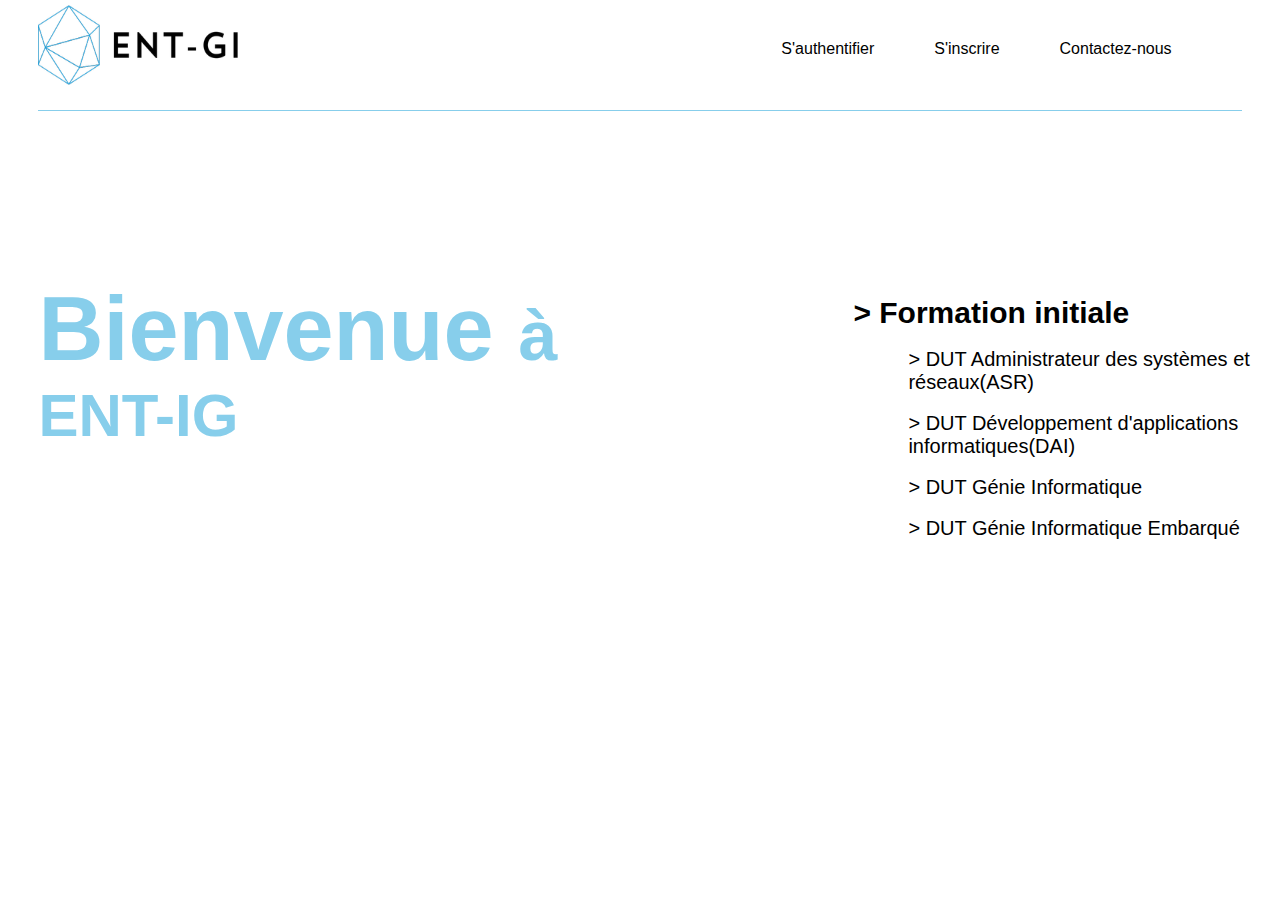
==== index.html @ b44a0aa2 "init project" ====
<!DOCTYPE html>
<html lang="en">
<head>
    <meta charset="UTF-8">
    <title>Page d'accueil</title>
    <link rel="stylesheet" href="style.css">
</head>
<body>
<div class="conteneur">
<nav>
    <img src="log.png" class="logo" alt="Veuillez attendre!" width="200" height="80">
    <ul>
        <li><a href="">S'authentifier</a></li>
        <li><a href="">S'inscrire</a></li>
        <li><a href="">Contactez-nous</a></li>
    </ul>
</nav>
    <div class="site-conteneur">
        <p>Bienvenue <span>à</span></p>
        <h1> ENT-IG</h1>
    </div>
    <div class="mylist">
        <ul class="list1">
            <li class="elem1"> > Formation initiale</li><br>
            <li> > DUT Administrateur des systèmes et réseaux(ASR)</li><br>
            <li> > DUT Développement d'applications informatiques(DAI)</li><br>
            <li> > DUT Génie Informatique</li><br>
            <li> > DUT Génie Informatique Embarqué</li>
        </ul>
    </div>
<hr>
</div>

</body>
</html>
---- style.css ----
*,*::before, *::after{
    box-sizing: border-box;
    margin: 0;
    padding: 0;
    outline: none;
    font-family: sans-serif;
}
.conteneur{
    position: relative;
    height:100vh;
    width:100%;
    background-color: white;
    padding:0 3%;
    background-size: cover;
    background-position: center;
}
nav{
    display: flex;
    justify-content: space-between;
    align-items: center;
    flex-wrap: wrap;
    padding: 5px 0;
}

nav ul{
    display: flex;
    justify-content: flex-end;
    flex:1;
    padding-top: 7px;
    padding-right: 30px;
    text-align: right;
    list-style-type: none;

}
ul li{
    margin-right: 20px;
}
ul li a{
    position: relative;
    padding: 10px 20px;
    text-decoration: none;
    color: black;
    font-size: medium;
}
ul li a::after{
    content:'';
    background:SkyBlue;
    position: absolute;
    bottom:0;
    right:0;
    width:0;
    height:2px;
    transform: translate(-50%, 5px);


}
ul li a:hover::after{
width:38%
}
.site-conteneur{

    position: absolute;
    bottom: 50%;
    color: skyblue;
}
.site-conteneur p{
    font-size: 90px;
    font-weight: bold;
}
.site-conteneur span{
    font-size: 70px ;
}
.site-conteneur h1{
    font-size: 60px ;
}
.mylist{
    position: absolute;
    bottom:40%;
    padding-left: 800px;
}
.elem1{
    font-weight: bold;
    padding-left: 15px;
    list-style-type:none;
    font-size: 30px;
}
.list1 li:not(.elem1){
font-size:20px;
    list-style-type: none;
    padding-left: 70px;

}
hr {
    margin-top: 20px;
    margin-bottom: 20px;
    border: 0;
    border-top: 1px solid SkyBlue;
}
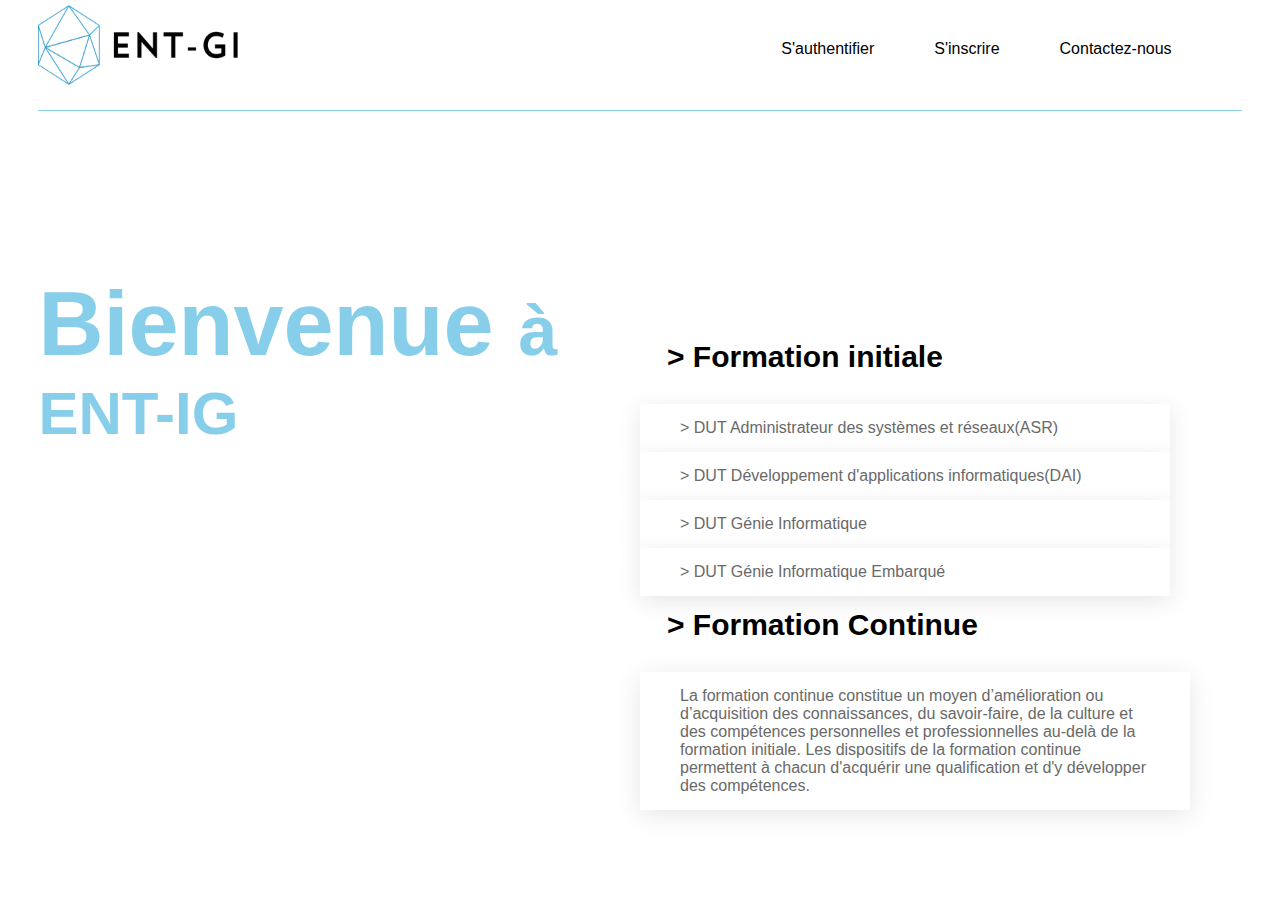
==== commit 6caaf0bf: "change" ====
--- a/index.html
+++ b/index.html
@@ -20,16 +20,63 @@
         <h1> ENT-IG</h1>
     </div>
     <div class="mylist">
-        <ul class="list1">
-            <li class="elem1"> > Formation initiale</li><br>
-            <li> > DUT Administrateur des systèmes et réseaux(ASR)</li><br>
-            <li> > DUT Développement d'applications informatiques(DAI)</li><br>
-            <li> > DUT Génie Informatique</li><br>
-            <li> > DUT Génie Informatique Embarqué</li>
-        </ul>
+        <div class="cls">
+            <div class="list1">
+                <ul>
+                    <li class="elem1"> > Formation initiale</li><br>
+                </ul>
+            </div>
+            <div class="list">
+                <ul>
+                    <li class="item">
+                        <i class="left-icon far fa-circle"></i>
+                        <div class="cl">
+                            > DUT Administrateur des systèmes et réseaux(ASR)
+                        </div>
+                        <i class="right-icon far fa-trash-alt"></i>
+                    </li>
+                    <li class="item">
+                        <i class="left-icon far fa-check-circle"></i>
+                        <div class="cl">
+                            > DUT Développement d'applications informatiques(DAI)
+                        </div>
+                        <i class="right-icon far fa-trash-alt"></i>
+                    </li>
+                    <li class="item">
+                        <i class="left-icon far fa-circle"></i>
+                        <div class="cl">
+                            > DUT Génie Informatique
+                        </div>
+                        <i class="right-icon far fa-trash-alt"></i>
+                    </li>
+                    <li class="item">
+                        <i class="left-icon far fa-check-circle"></i>
+                        <div class="cl">
+                            > DUT Génie Informatique Embarqué
+                        </div>
+                        <i class="right-icon far fa-trash-alt"></i>
+                    </li>
+                </ul>
+            </div>
+        </div>
+        <div class="list1">
+            <ul>
+                <li class="elem1"> > Formation Continue</li><br>
+            </ul>
+            <div class="item">
+                <div class="cl">
+                    La formation continue constitue un moyen d’amélioration ou 
+                    d’acquisition des connaissances, du savoir-faire, 
+                    de la culture et des compétences personnelles et 
+                    professionnelles au-delà de la formation initiale. 
+                    Les dispositifs de la formation continue permettent 
+                    à chacun d'acquérir une qualification et d'y développer des compétences.
+                </div>
+            </div>
+        </div>
     </div>
 <hr>
+
 </div>
-
 </body>
-</html>+</html>
--- a/style.css
+++ b/style.css
@@ -51,14 +51,15 @@
     width:0;
     height:2px;
     transform: translate(-50%, 5px);
-
-
 }
 ul li a:hover::after{
 width:38%
 }
 .site-conteneur{
-
+    font-size: 70px;
+    font-weight: 700;
+    font-family: var(--font-secondary);
+    line-height: 1.2;
     position: absolute;
     bottom: 50%;
     color: skyblue;
@@ -75,14 +76,19 @@
 }
 .mylist{
     position: absolute;
-    bottom:40%;
-    padding-left: 800px;
-}
+    bottom:10%;
+    padding-left: 640px;
+    right: 90px;
+} 
 .elem1{
     font-weight: bold;
     padding-left: 15px;
     list-style-type:none;
     font-size: 30px;
+    margin: 12px;
+}
+.cl{
+    color: dimgray;
 }
 .list1 li:not(.elem1){
 font-size:20px;
@@ -95,4 +101,94 @@
     margin-bottom: 20px;
     border: 0;
     border-top: 1px solid SkyBlue;
+}
+
+:root {
+	--main-bg-color: #f0f0f0;
+	--item-hover-bg: SkyBlue;
+	--item-hover-color: #fff;
+	--item-bg-color: #fff;
+	--box-header-bg: SkyBlue;
+	--box-header-color: #fff;
+}
+
+body {
+	font-family: 'Roboto', sans-serif;
+	display: flex;
+	justify-content: center;
+	align-items: center;
+	background: var(--main-bg-color);
+}
+
+.box {
+	width: 300px;
+	position: absolute;
+	top: 50%;
+	left: 50%;
+	transform: translate(-50%, -50%);
+	display: flex;
+	flex-direction: column;
+	box-shadow: 0 14px 28px rgba(0,0,0,0.25),
+							0 10px 10px rgba(0,0,0,0.22);
+}
+
+.box-header {
+	padding: 10px 50px;
+	display: flex;
+	justify-content: center;
+	align-items: center;
+	background: var(--box-header-bg);
+	color: var(--box-header-color);
+}
+
+.list {
+	position: relative;
+	padding: unset;
+	margin: 0;
+	width: 100%;	
+}
+
+.item {
+	list-style: none;
+	padding: 15px 40px;
+	box-shadow: 0 5px 25px rgba(0,0,0,.1);
+	position: relative;
+	background: var(--item-bg-color);
+	cursor: pointer;
+	transition: all 0.3s;
+}
+
+.item:hover {
+	transform: scale(1.1);
+	z-index: 100;
+	background: var(--item-hover-bg);
+	color: var(--item-hover-color);
+}
+
+.item i {
+	color: var(--item-hover-bg);
+}
+
+.item:hover i {
+	color: var(--item-hover-color);
+}
+
+.right-icon {
+	position: absolute;
+	right: 13px;
+	top: 50%;
+	transform: translateY(-50%);
+}
+
+.left-icon {
+	position: absolute;
+	left: 13px;
+	top: 50%;
+	transform: translateY(-50%);
+}
+
+/**
+**/
+.formation-ini{
+    margin: 12px;
 }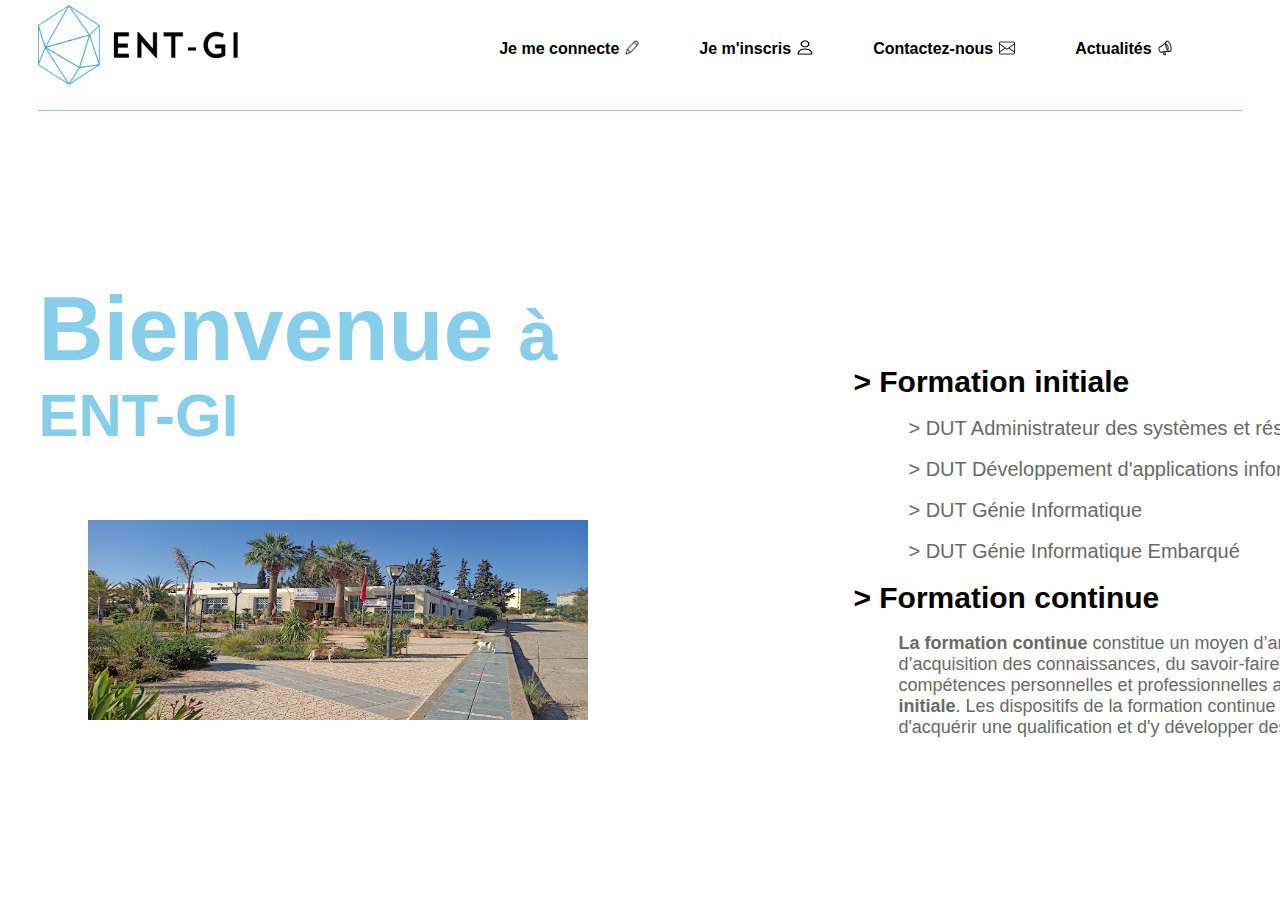
==== commit 3d753351: "update" ====
--- a/index.html
+++ b/index.html
@@ -7,76 +7,44 @@
 </head>
 <body>
 <div class="conteneur">
-<nav>
+<nav class="navbar">
     <img src="log.png" class="logo" alt="Veuillez attendre!" width="200" height="80">
+    <div class="nav-links">
     <ul>
-        <li><a href="">S'authentifier</a></li>
-        <li><a href="">S'inscrire</a></li>
-        <li><a href="">Contactez-nous</a></li>
+        <li><a href="">Je me connecte <img src="pen.png" width="20" height="15"></a></li>
+        <li><a href="">Je m'inscris <img src="signup.png" width="22" height="15"></a></li>
+        <li><a href="">Contactez-nous  <img src="enveloppe.png" width="22" height="16"></a></li>
+        <li><a href="">Actualités <img src="megaphone.png" width="20" height="16"></a></li>
     </ul>
+    </div>
+
 </nav>
     <div class="site-conteneur">
         <p>Bienvenue <span>à</span></p>
-        <h1> ENT-IG</h1>
+        <h1> ENT-GI</h1>
     </div>
     <div class="mylist">
-        <div class="cls">
-            <div class="list1">
-                <ul>
-                    <li class="elem1"> > Formation initiale</li><br>
-                </ul>
-            </div>
-            <div class="list">
-                <ul>
-                    <li class="item">
-                        <i class="left-icon far fa-circle"></i>
-                        <div class="cl">
-                            > DUT Administrateur des systèmes et réseaux(ASR)
-                        </div>
-                        <i class="right-icon far fa-trash-alt"></i>
-                    </li>
-                    <li class="item">
-                        <i class="left-icon far fa-check-circle"></i>
-                        <div class="cl">
-                            > DUT Développement d'applications informatiques(DAI)
-                        </div>
-                        <i class="right-icon far fa-trash-alt"></i>
-                    </li>
-                    <li class="item">
-                        <i class="left-icon far fa-circle"></i>
-                        <div class="cl">
-                            > DUT Génie Informatique
-                        </div>
-                        <i class="right-icon far fa-trash-alt"></i>
-                    </li>
-                    <li class="item">
-                        <i class="left-icon far fa-check-circle"></i>
-                        <div class="cl">
-                            > DUT Génie Informatique Embarqué
-                        </div>
-                        <i class="right-icon far fa-trash-alt"></i>
-                    </li>
-                </ul>
-            </div>
-        </div>
-        <div class="list1">
-            <ul>
-                <li class="elem1"> > Formation Continue</li><br>
-            </ul>
-            <div class="item">
-                <div class="cl">
-                    La formation continue constitue un moyen d’amélioration ou 
-                    d’acquisition des connaissances, du savoir-faire, 
-                    de la culture et des compétences personnelles et 
-                    professionnelles au-delà de la formation initiale. 
-                    Les dispositifs de la formation continue permettent 
-                    à chacun d'acquérir une qualification et d'y développer des compétences.
-                </div>
-            </div>
-        </div>
+        <ul class="list1">
+            <li class="elem1"> > Formation initiale</li><br>
+            <li> > DUT Administrateur des systèmes et réseaux(ASR)</li><br>
+            <li> > DUT Développement d'applications informatiques(DAI)</li><br>
+            <li> > DUT Génie Informatique</li><br>
+            <li> > DUT Génie Informatique Embarqué</li>
+        </ul><br>
+        <ul class="list2">
+            <li> > Formation continue</li>
+        </ul><br>
+        <p><span>La formation continue</span> constitue un moyen d’amélioration ou d’acquisition des connaissances,
+            du savoir-faire, de la culture et des compétences personnelles et professionnelles au-delà de <span>la formation initiale</span>.
+            Les dispositifs de la formation continue permettent à chacun d'acquérir
+            une qualification et d'y développer des compétences.</p>
     </div>
+    <div class="lilian">
+        <img src="esto.jpg" class="esto" alt="erreur" width="500" height="200">
+    </div>
+
 <hr>
+</div>
 
-</div>
 </body>
 </html>
--- a/style.css
+++ b/style.css
@@ -16,14 +16,15 @@
 }
 nav{
     display: flex;
+    flex-wrap: wrap;
     justify-content: space-between;
     align-items: center;
-    flex-wrap: wrap;
     padding: 5px 0;
 }
 
 nav ul{
     display: flex;
+    flex-wrap: wrap;
     justify-content: flex-end;
     flex:1;
     padding-top: 7px;
@@ -36,11 +37,14 @@
     margin-right: 20px;
 }
 ul li a{
+    display: flex;
+    flex-wrap: wrap;
     position: relative;
     padding: 10px 20px;
     text-decoration: none;
     color: black;
     font-size: medium;
+    font-weight: bold;
 }
 ul li a::after{
     content:'';
@@ -51,15 +55,14 @@
     width:0;
     height:2px;
     transform: translate(-50%, 5px);
+
+
 }
 ul li a:hover::after{
-width:38%
+    width:38%;
 }
 .site-conteneur{
-    font-size: 70px;
-    font-weight: 700;
-    font-family: var(--font-secondary);
-    line-height: 1.2;
+
     position: absolute;
     bottom: 50%;
     color: skyblue;
@@ -76,24 +79,20 @@
 }
 .mylist{
     position: absolute;
-    bottom:10%;
-    padding-left: 640px;
-    right: 90px;
-} 
+    bottom:18%;
+    padding-left: 800px;
+}
 .elem1{
     font-weight: bold;
     padding-left: 15px;
     list-style-type:none;
     font-size: 30px;
-    margin: 12px;
-}
-.cl{
-    color: dimgray;
 }
 .list1 li:not(.elem1){
-font-size:20px;
+    font-size:20px;
     list-style-type: none;
     padding-left: 70px;
+    color: dimgray;
 
 }
 hr {
@@ -102,93 +101,35 @@
     border: 0;
     border-top: 1px solid SkyBlue;
 }
+.list2 li{
+    font-weight: bold;
+    padding-left: 15px;
+    list-style-type:none;
+    font-size: 30px;
+}
+.mylist p{
+    width:650px;
+    text-align: justify-all;
+    font-size: 18px;
+    font-family: sans-serif;
+    color: dimgray;
+    padding-left: 60px;
+}
+.lilian{
 
-:root {
-	--main-bg-color: #f0f0f0;
-	--item-hover-bg: SkyBlue;
-	--item-hover-color: #fff;
-	--item-bg-color: #fff;
-	--box-header-bg: SkyBlue;
-	--box-header-color: #fff;
+    position: absolute;
+    display:flex;
+    bottom: 20%;
+    padding-left: 50px;
+}
+span{
+    font-weight: bold;
+}
+.nav-links img{
+    padding-left: 6px;
 }
 
-body {
-	font-family: 'Roboto', sans-serif;
-	display: flex;
-	justify-content: center;
-	align-items: center;
-	background: var(--main-bg-color);
-}
 
-.box {
-	width: 300px;
-	position: absolute;
-	top: 50%;
-	left: 50%;
-	transform: translate(-50%, -50%);
-	display: flex;
-	flex-direction: column;
-	box-shadow: 0 14px 28px rgba(0,0,0,0.25),
-							0 10px 10px rgba(0,0,0,0.22);
-}
 
-.box-header {
-	padding: 10px 50px;
-	display: flex;
-	justify-content: center;
-	align-items: center;
-	background: var(--box-header-bg);
-	color: var(--box-header-color);
-}
 
-.list {
-	position: relative;
-	padding: unset;
-	margin: 0;
-	width: 100%;	
-}
 
-.item {
-	list-style: none;
-	padding: 15px 40px;
-	box-shadow: 0 5px 25px rgba(0,0,0,.1);
-	position: relative;
-	background: var(--item-bg-color);
-	cursor: pointer;
-	transition: all 0.3s;
-}
-
-.item:hover {
-	transform: scale(1.1);
-	z-index: 100;
-	background: var(--item-hover-bg);
-	color: var(--item-hover-color);
-}
-
-.item i {
-	color: var(--item-hover-bg);
-}
-
-.item:hover i {
-	color: var(--item-hover-color);
-}
-
-.right-icon {
-	position: absolute;
-	right: 13px;
-	top: 50%;
-	transform: translateY(-50%);
-}
-
-.left-icon {
-	position: absolute;
-	left: 13px;
-	top: 50%;
-	transform: translateY(-50%);
-}
-
-/**
-**/
-.formation-ini{
-    margin: 12px;
-}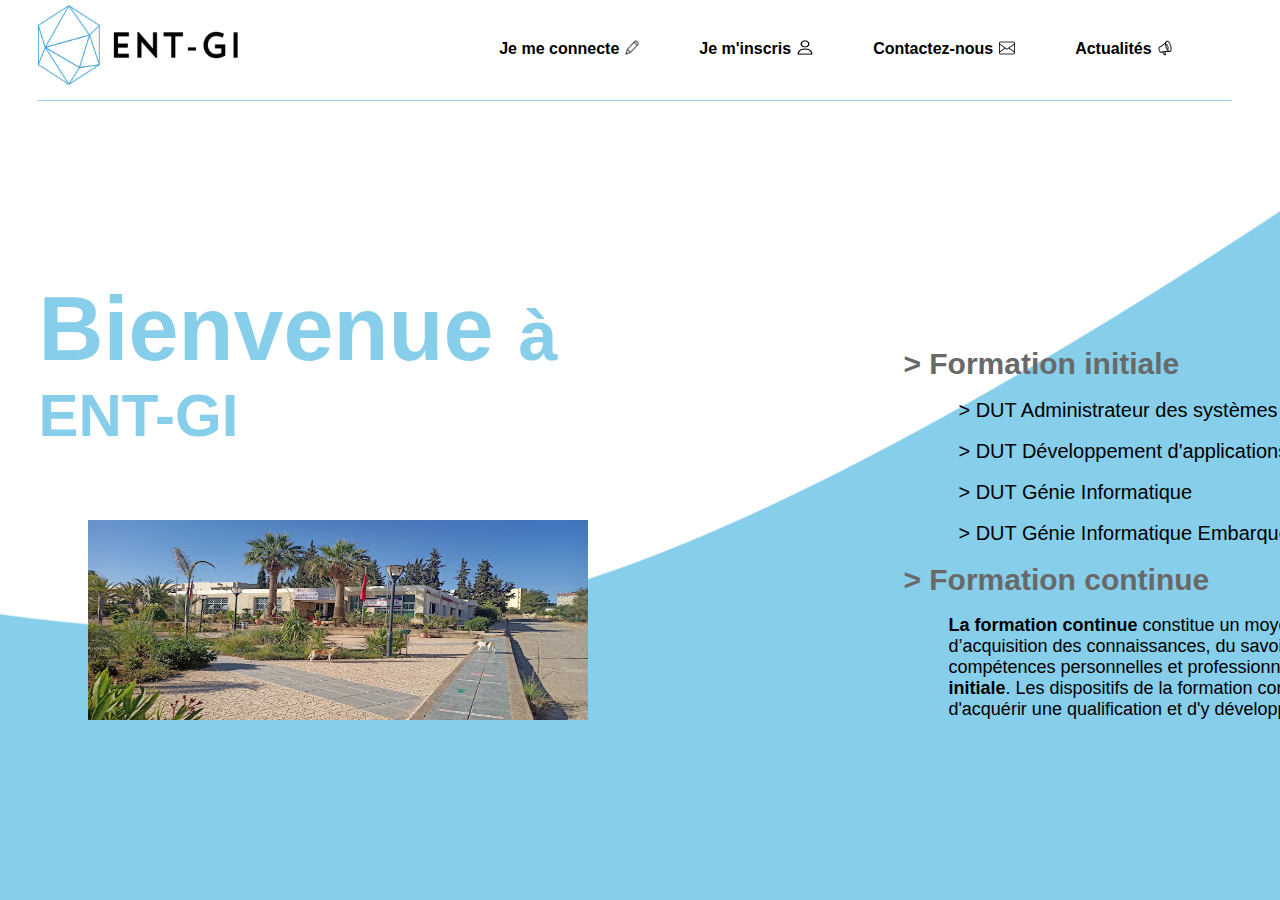
==== commit 5fa76f9f: "update" ====
--- a/index.html
+++ b/index.html
@@ -40,7 +40,7 @@
             une qualification et d'y développer des compétences.</p>
     </div>
     <div class="lilian">
-        <img src="esto.jpg" class="esto" alt="erreur" width="500" height="200">
+        <img class="monimage" src="esto.jpg" class="esto" alt="erreur" width="500" height="200">
     </div>
 
 <hr>
--- a/style.css
+++ b/style.css
@@ -4,6 +4,8 @@
     padding: 0;
     outline: none;
     font-family: sans-serif;
+    background-image: url("btn.png");
+    background-repeat: no-repeat;
 }
 .conteneur{
     position: relative;
@@ -79,25 +81,27 @@
 }
 .mylist{
     position: absolute;
-    bottom:18%;
-    padding-left: 800px;
+    bottom:20%;
+    padding-left: 850px;
 }
 .elem1{
     font-weight: bold;
     padding-left: 15px;
     list-style-type:none;
     font-size: 30px;
+    color: dimgray;
 }
 .list1 li:not(.elem1){
     font-size:20px;
     list-style-type: none;
     padding-left: 70px;
-    color: dimgray;
+    color: black;
 
 }
 hr {
-    margin-top: 20px;
+    margin-top: 10px;
     margin-bottom: 20px;
+    margin-right: 10px;
     border: 0;
     border-top: 1px solid SkyBlue;
 }
@@ -106,13 +110,15 @@
     padding-left: 15px;
     list-style-type:none;
     font-size: 30px;
+    color: dimgray;
+
 }
 .mylist p{
     width:650px;
     text-align: justify-all;
     font-size: 18px;
     font-family: sans-serif;
-    color: dimgray;
+    color: black;
     padding-left: 60px;
 }
 .lilian{
@@ -133,3 +139,4 @@
 
 
 
+
